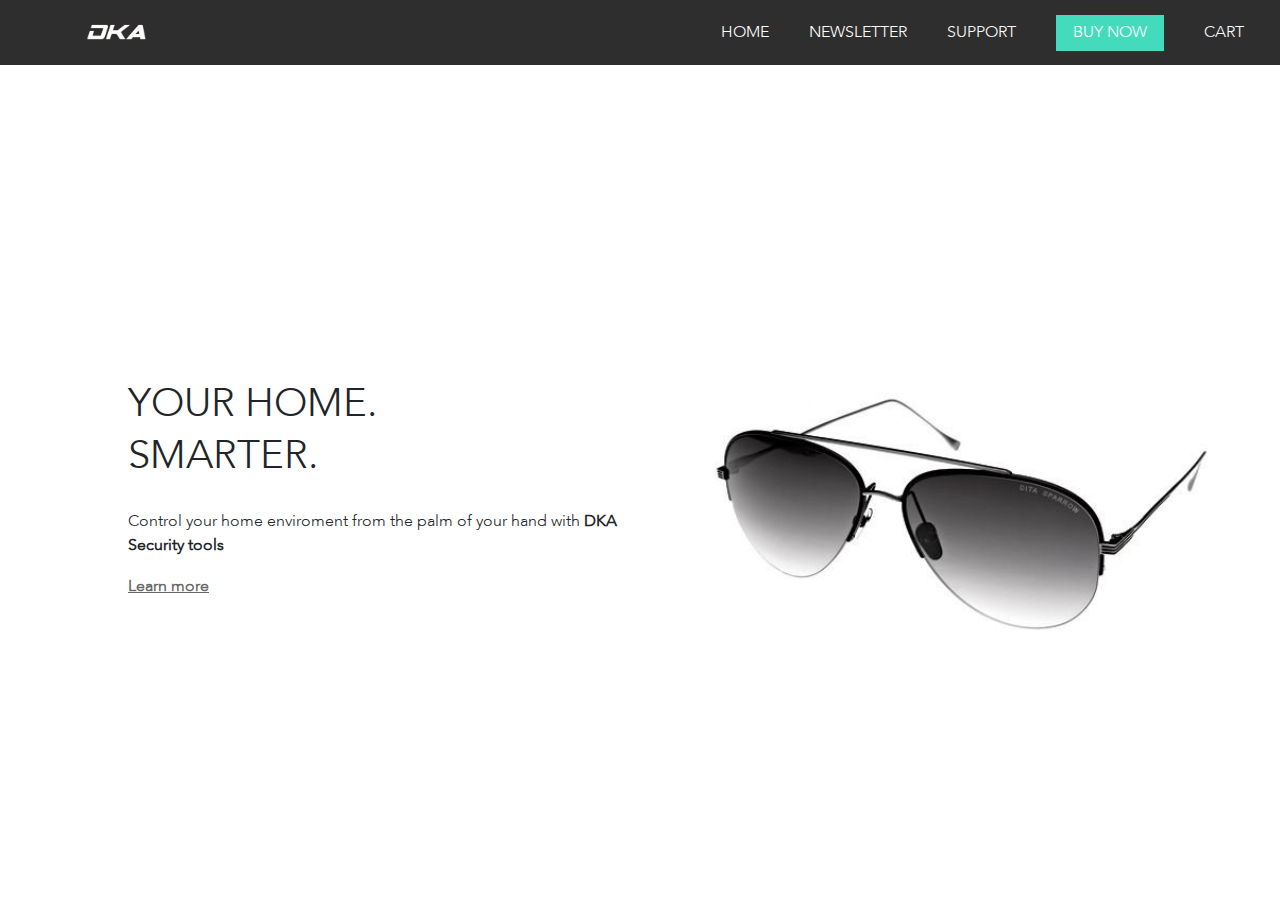
==== index.html @ f10f0e1d "Websites" ====
<!DOCTYPE html>
  <html lang="en">
  
  <head>
	<link href="css/bootstrap/css/bootstrap-grid.min.css" rel="stylesheet">
	<link href="css/bootstrap/css/bootstrap.min.css" rel="stylesheet">
    <link href="css/styles.css" rel="stylesheet">
	<meta name="viewport" content="width=device-width, initial-scale=1, shrink-to-fit=no">
  </head>
  <body>
    <div class="container-fluid">
	  
	  <div class="row">
		
		<div class="col-sm-12 navBar">
		  
		  <div class="logoPlaceholder">
			<img src="images/logo.png">
		  </div>
		  <ul class="navigationItems">

			<li><a>CART</a></li>
			<li><a class="buyNow">BUY NOW</a></li>
			<li><a>SUPPORT</a></li>
			<li><a>NEWSLETTER</a></li>
			<li><a>HOME</a></li>

		  </ul>
		  
		</div>
	  </div>
	  
	  
	  <div class="row">
		
		
		<div class="col-sm-6 productDescription">
		  
		  <h1 class="h1">YOUR HOME.</h1>
		  <h1 class="h1">SMARTER.</h1>
		  <div class="secondDescription">
		  <p>Control your home enviroment from the palm of your hand with<b> DKA Security tools</b></p>
		  <a href="">Learn more</a>
		  </div>
		</div>
		<div class="col-sm-6 productImage">
		  
		  <img src="/images/shades.JPG" class="imageShades">
		  
		  
		</div>
		
	  </div>
	  
	</div>
	
	
	  
	 
  </body>
</html>
---- css/styles.css ----
div.navBar{
  
  position:fixed;
  z-index:1;
  top:0;
  left:0;
  background-color: rgba(47, 46, 46, 1);
  padding:1rem 1rem;
}

body{
  margin:0px;
}

ul.navigationItems li{
    
    color:White;
    list-style: none;
    float: right;
    padding: 0px 20px;
	line-height:2rem;
	
   
}

li a{
    
    text-align: center;
    font-size: 1rem;
    text-decoration: none;
    font-family: Avenir;

}


.buyNow{
    
    background-color: rgba(68, 219, 189, 1);
	padding: 8px 15px;
    text-align: center;
    font-family:Avenir;
    border-style: solid;
    border-width: 2px;
    border-color: rgba(68, 219, 189, 1);
    
}

div.logoPlaceholder{
    
    width:60px;
	margin-left:70px;
	float:left;
	height:auto;
    cursor: pointer;
    background-color: rgba(47, 46, 46, 1);
    border-bottom-style: solid;
    border-bottom-color: rgba(47, 46, 46, 1);
    
   
}

div.logoPlaceholder img{
  
  width:100%;
  height:auto;
}






.productImage{
  
   padding-top:10%;
  padding-bottom:10px;
  
  margin-top:20%;
  
}


div.productDescription{
  
  margin-top:20%;
  padding-top:10%;
  padding-left:10%;
  
  
}


div.productDescription h1,p{
  
  font-family:Avenir;
  
}

div.productDescription p{
  
  font-size:1rem;
}


.imageShades{
  
  width:100%;
  height:auto;
  
  
}

div.productDescription a{
  
  text-decoration:underline;
  font-family:Avenir;
  font-weight:600;
  color:rgba(0,0,0,0.6);
}

div.secondDescription{
  
  margin-top:30px;
  
}

/***********HOVERS************/

.buyNow:hover{
    
    animation-name: buyNowAnimation;
    animation-duration: 0.5s;
	animation-fill-mode:forwards;
    
}

 ul.navigationItems li:hover{
    
    
    color: #cccccc;
    
}

div.logoPlaceholder:hover{
    

    animation-name: logoAnimation;
    animation-duration: 0.3s;
	animation-fill-mode:forwards;
    
   } 
    






/***************MOBILE***************/

@media screen and (max-width :600px){
  
  
  ul li:not(:nth-child(2)){
            
            display: none;
			
        }
 
  ul.navigationItems li{
	 padding:0px 0px;
  }
  
  
  div.logoPlaceholder{
	
	
	margin-left:0px;
	
	
	
  }
  
  div.logoPlaceholder:hover{
	
	animation-name:mobileLogoAnimation;
    animation-duration: 0.3s;
	animation-fill-mode:forwards;
    
  }
  
  div.navBar{
	
	padding:0.8rem 0.8rem;
	
  }
  
  ul.navigationItems {

  }
  
  div.productDescription{
  
  padding-top:10%;
  padding-left:5%;
  
  
}

  div.productImage img{
	
	content: url("/images/shades-mobile.jpg")
  }
  
  
}


 


 
/***********ANIMATIONS*************/
@keyframes buyNowAnimation{
  
  from {
      
	background-color: rgba(68, 219, 189, 1);
	padding: 8px 15px;
    text-align: center;
    font-family:Avenir;
    border-style: solid;
    border-width: 2px;
    border-color: rgba(68, 219, 189, 1);
    
    }
	
    to {
    background-color: rgba(47, 46, 46, 1);
    border-style: solid;
    border-width: 2px;
    border-color: rgba(68, 219, 189, 1);
    text-align: center;
    color:  rgba(68, 219, 189, 1);
	  }
    }
	
	
@keyframes logoAnimation{
    
    from{
        
     width:60px;
	margin-left:70px;
	float:left;
	height:auto;
    cursor: pointer;
    background-color: rgba(47, 46, 46, 1);
    border-bottom-style: solid;
    border-bottom-color: rgba(47, 46, 46, 1);
        
    }
    to{
        
    width:60px;
	margin-left:70px;
	float:left;
	height:auto;
    cursor: pointer;
    background-color: rgba(47, 46, 46, 1);
    border-bottom-style: solid;
    border-bottom-color: White;
    }
    
}


@keyframes mobileLogoAnimation{
    
    from{
        
     width:60px;
	margin-left:0px;
	float:left;
	height:auto;
    cursor: pointer;
    background-color: rgba(47, 46, 46, 1);
    border-bottom-style: solid;
    border-bottom-color: rgba(47, 46, 46, 1);
        
    }
    to{
        
    width:60px;
	margin-left:0px;
	float:left;
	height:auto;
    cursor: pointer;
    background-color: rgba(47, 46, 46, 1);
    border-bottom-style: solid;
    border-bottom-color: White;
    }
    
}



/****************FONTS*****************/

@font-face {
    font-family:avenir;
    src: url(/fonts/avenir.ttf);

}
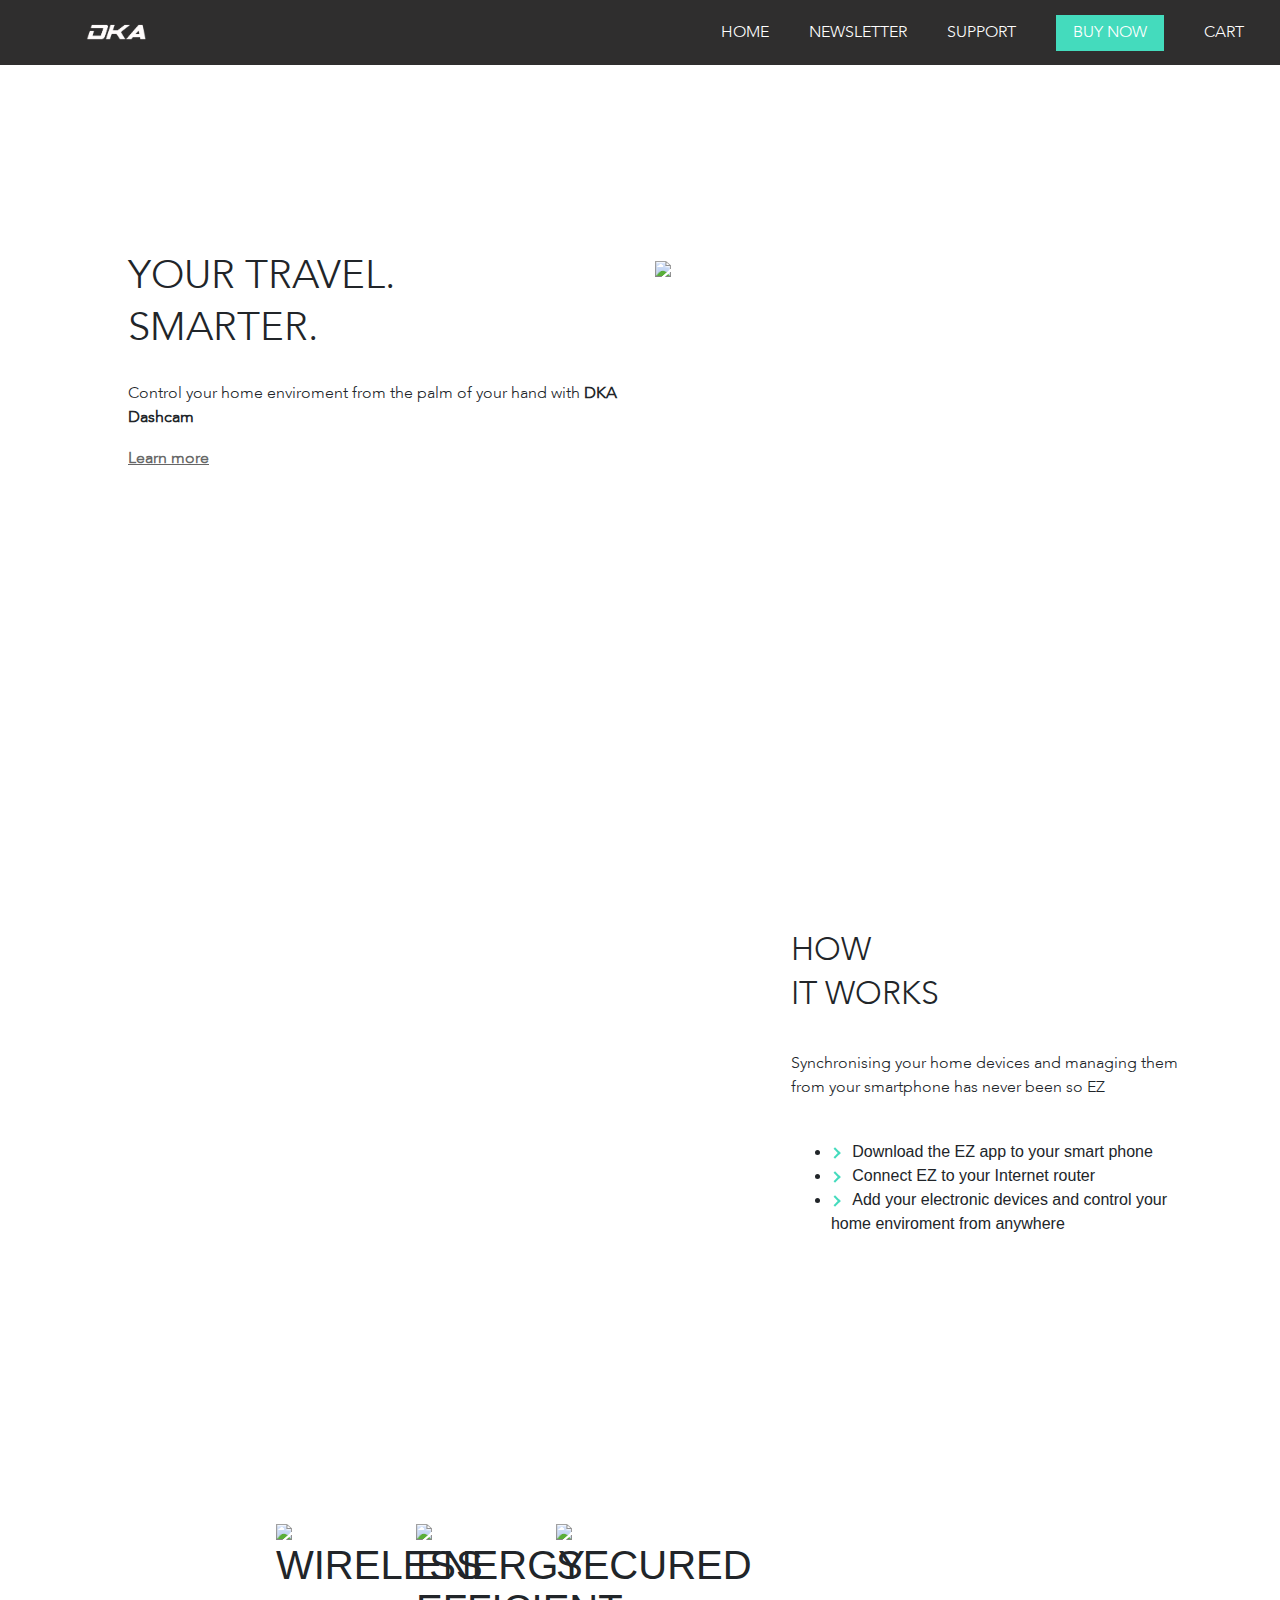
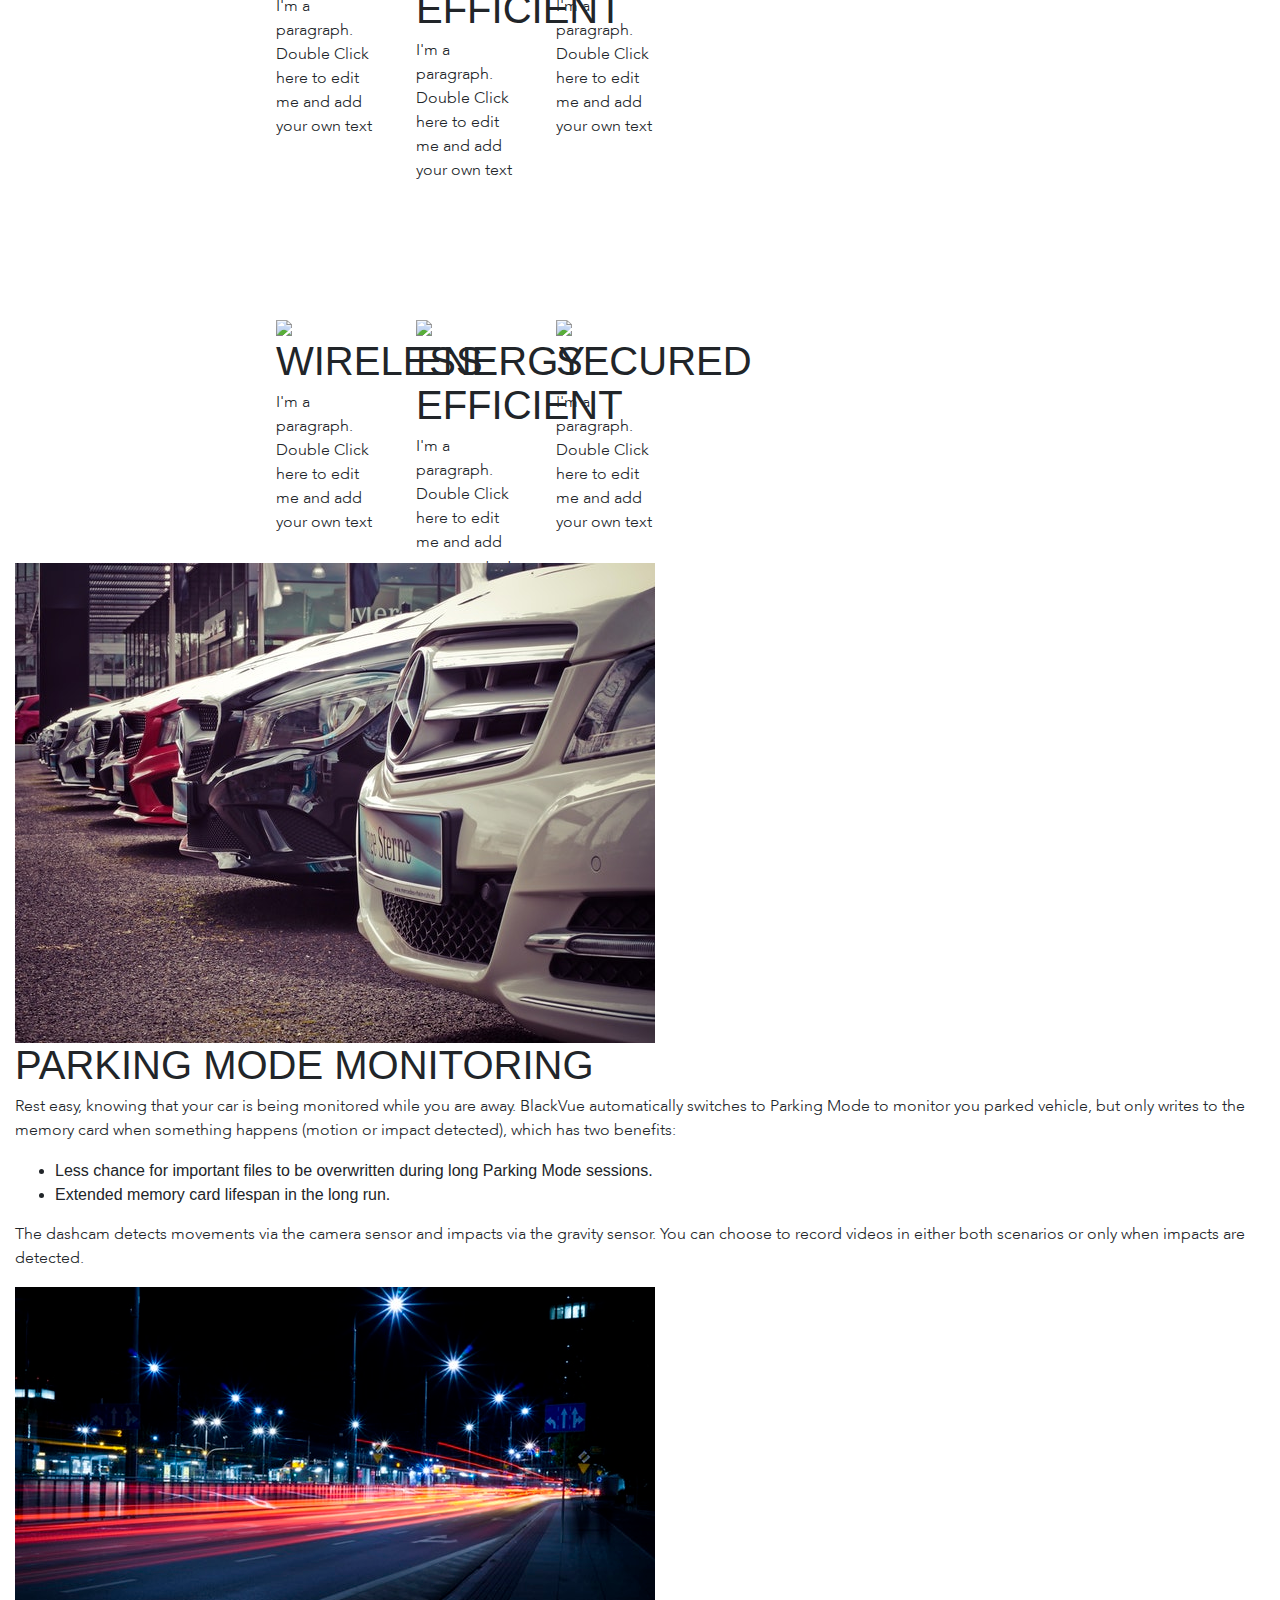
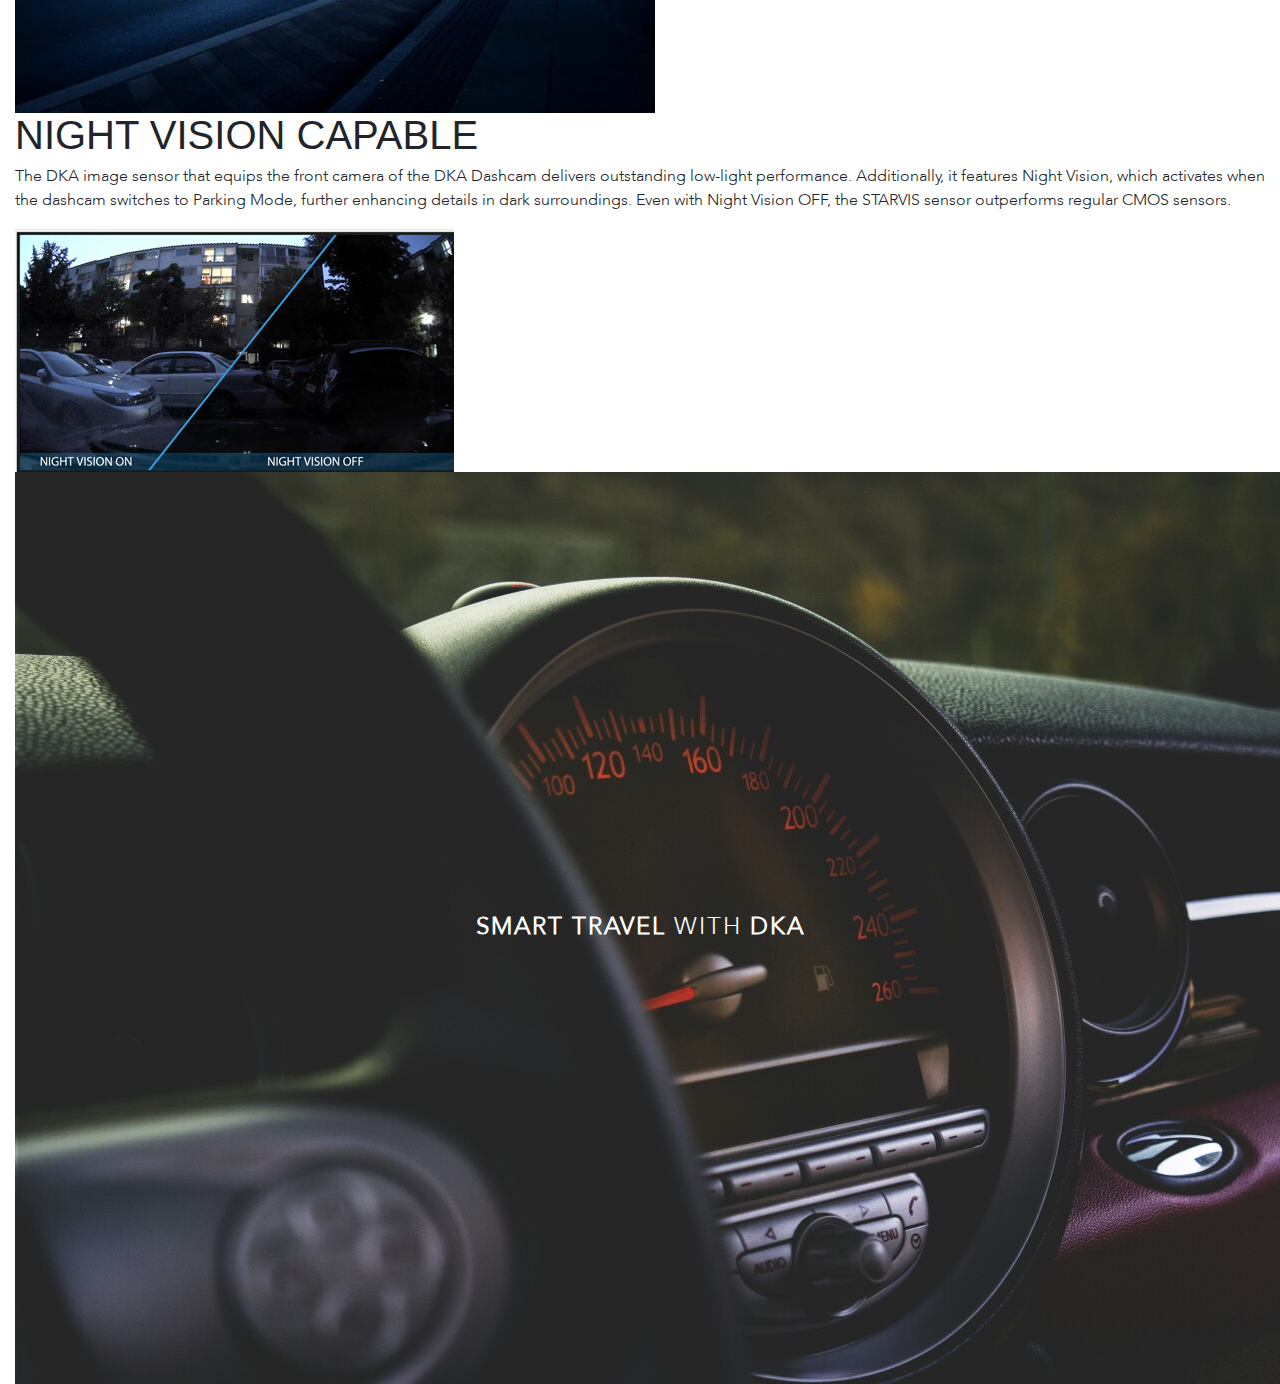
==== commit fdb36c7b: "version 4" ====
--- a/index.html
+++ b/index.html
@@ -5,7 +5,7 @@
 	<link href="css/bootstrap/css/bootstrap-grid.min.css" rel="stylesheet">
 	<link href="css/bootstrap/css/bootstrap.min.css" rel="stylesheet">
     <link href="css/styles.css" rel="stylesheet">
-	<meta name="viewport" content="width=device-width, initial-scale=1, shrink-to-fit=no">
+	<meta name="viewport" content="width=device-width, initial-scale=1, user-scalable=no" />
   </head>
   <body>
     <div class="container-fluid">
@@ -36,21 +36,221 @@
 		
 		<div class="col-sm-6 productDescription">
 		  
-		  <h1 class="h1">YOUR HOME.</h1>
+		  <h1 class="h1">YOUR TRAVEL.</h1>
 		  <h1 class="h1">SMARTER.</h1>
 		  <div class="secondDescription">
-		  <p>Control your home enviroment from the palm of your hand with<b> DKA Security tools</b></p>
+		  <p>Control your home enviroment from the palm of your hand with<b> DKA Dashcam</b></p>
 		  <a href="">Learn more</a>
 		  </div>
 		</div>
 		<div class="col-sm-6 productImage">
 		  
-		  <img src="/images/shades.JPG" class="imageShades">
-		  
-		  
-		</div>
-		
-	  </div>
+		  <img src="/images/dashcam.jpg" class="imageShades">
+		  
+		  
+		</div>
+		
+	  </div>
+	  
+	  
+	  <div class="row">
+		
+		<div class="col-sm-4 howItworks">
+		  
+		  <div class="titleHowItWorks">
+			<h1 class="h1">HOW</h1>
+			<h1 class="h1">IT WORKS</h1>
+			
+		  </div>
+		  
+		  <div class="descriptionHow">
+			
+			<p>Synchronising your home devices and managing them from your smartphone has never been so EZ</p>
+			<br>
+			  
+			  <ul>
+			<li><i class="arrow arrowRight"></i>&nbsp; &nbsp;Download the EZ app to your smart phone</li>
+			<li><i class="arrow arrowRight"></i>&nbsp; &nbsp;Connect EZ to your Internet router </li>
+			<li><i class="arrow arrowRight"></i>&nbsp; &nbsp;Add your electronic devices and control your home enviroment
+			  from anywhere </li>
+			
+			  </ul>
+		  </div>
+		  
+			
+		
+		 
+		  
+		</div>	
+	  </div>
+	  
+	  
+	  <div class="row">
+		
+		<div class="col-md-12 featuresContainer">
+		  
+		  
+		  <div class="featuresBox">
+			
+			<img src="/images/wifi.png">
+			<h1>WIRELESS</h1>
+			<p>I'm a paragraph. Double Click here to edit me and add your own text</p>
+		  </div>
+		  
+		  <div class="featuresBox">
+            
+			
+			<img src="/images/flash.png">
+			<h1>ENERGY EFFICIENT</h1>
+			<p>I'm a paragraph. Double Click here to edit me and add your own text</p>
+
+			
+		  </div>
+
+		  <div class="featuresBox">
+            
+			
+			<img src="/images/security.png">
+			<h1>SECURED</h1>
+			 <p>I'm a paragraph. Double Click here to edit me and add your own text</p>
+
+		  </div>
+		  
+		  
+		</div>
+	  </div>
+	  
+	  
+
+	  <div class="row">
+
+		<div class="col-md-12 featuresContainertwo">
+
+
+		  <div class="featuresBox fB1">
+
+			<img src="/images/wifi.png">
+			<h1>WIRELESS</h1>
+			<p>I'm a paragraph. Double Click here to edit me and add your own text</p>
+		  </div>
+
+		  <div class="featuresBox">
+
+
+			<img src="/images/flash.png">
+			<h1>ENERGY EFFICIENT</h1>
+			<p>I'm a paragraph. Double Click here to edit me and add your own text</p>
+
+
+		  </div>
+
+		  <div class="featuresBox">
+
+
+			<img src="/images/security.png">
+			<h1>SECURED</h1>
+			<p>I'm a paragraph. Double Click here to edit me and add your own text</p>
+
+		  </div>
+
+
+		</div>
+	  </div>
+	  
+	  <div class="row">
+		
+		<div class="col-sm-12 parkingPicContainer">
+		  
+		  <div class="parkingPicture">
+			<img src="/images/parking-mobile.jpeg">
+		  </div>
+		  
+		  
+		</div>
+		
+	  </div>
+	  
+	  
+	  <div class="row">
+		<div class="col-sm-12 parkingContainer">
+		  
+		  <div class="parkingDescription">
+		  <h1>PARKING MODE MONITORING</h1>
+			<p>
+			  Rest easy, knowing that your car is being monitored while you are away.
+			  BlackVue automatically switches to Parking Mode to monitor you parked vehicle, but only writes to the memory card when something happens (motion or impact detected), which has two benefits:
+			  
+			</p>
+			
+			<ul>
+			  <li>Less chance for important files to be overwritten during long Parking Mode sessions.</li>
+			  <li>Extended memory card lifespan in the long run.</li>
+			</ul>
+			<p>The dashcam detects movements via the camera sensor and impacts via the gravity sensor. You can choose to record videos in either both scenarios or only when impacts are detected.</p>
+			
+		  </div>
+		</div>
+		
+		
+		
+	  </div>
+	  
+	  
+	  <div class="row">
+
+		<div class="col-sm-12 parkingPicContainer">
+
+		  <div class="parkingPicture">
+			<img src="/images/nightvision-mobile.jpeg">
+			<div class="parkingDescription"></div>
+
+		  </div>
+
+
+		</div>
+
+	  </div>
+
+
+	  <div class="row">
+		<div class="col-sm-12 parkingContainer">
+
+		  <div class="parkingDescription">
+			<h1>NIGHT VISION CAPABLE</h1>
+			<p>
+			  The DKA image sensor that equips the front camera of the DKA Dashcam delivers outstanding low-light performance.
+			  Additionally, it features Night Vision, which activates when the dashcam switches to Parking Mode, further enhancing details in dark surroundings.
+			  Even with Night Vision OFF, the STARVIS sensor outperforms regular CMOS sensors.
+			</p>
+
+		  </div>
+		</div>
+
+	  </div>
+		<div class="row">
+
+		  <div class="col-md-12 comparisonPicContainer">
+
+        <img src="/images/comparison.jpg">
+			  	 
+
+		  </div>
+
+		</div>
+	
+		
+	  
+	  <div class="row">
+
+		<div class="col-sm-12 refinedContainer">
+
+		  <img src="/images/refined-mobile.jpeg">
+		  <p><b>SMART TRAVEL</b> WITH <b>DKA</b></p>
+
+		</div>
+
+	  </div>
+	  
 	  
 	</div>
 	
--- a/css/styles.css
+++ b/css/styles.css
@@ -1,4 +1,3 @@
-
 
 
 div.navBar{
@@ -22,6 +21,8 @@
     float: right;
     padding: 0px 20px;
 	line-height:2rem;
+	
+	cursor:pointer;
 	
    
 }
@@ -73,19 +74,19 @@
 
 
 
-.productImage{
+div.productImage{
   
    padding-top:10%;
   padding-bottom:10px;
   
-  margin-top:20%;
+  margin-top:10%;
   
 }
 
 
 div.productDescription{
   
-  margin-top:20%;
+  margin-top:10%;
   padding-top:10%;
   padding-left:10%;
   
@@ -126,6 +127,78 @@
   margin-top:30px;
   
 }
+
+div.howItworks{
+  margin-top:30%;
+  margin-left:60%;
+}
+div.titleHowItWorks{
+  
+  margin-top:20%;
+  padding-left:2%;
+  
+}
+
+div.descriptionHow{
+  margin-top:10%;
+  margin-bottom:10%;
+  padding-left:2%;
+  padding-bottom:20%;
+}
+
+
+div.descriptionHow p{
+  
+  font-family:Avenir;
+  font-size:1rem;
+  
+}
+
+
+div.titleHowItWorks h1{
+  
+  font-size:2rem;
+  font-family:Avenir;
+   
+ }
+
+div.featuresContainer{
+  
+  display:flex;
+  padding:10% 20%;
+  
+}
+
+div.featuresContainertwo{
+  
+  display:flex;
+  padding:10% 20%;
+  
+}
+
+div.featuresBox{
+  
+  margin:20px 20px;
+  height:100px;
+  width:100px;
+  
+}
+
+div.refinedContainer p{
+    
+    color:White;
+    font-family:Avenir;
+	font-size:1.5rem;
+	letter-spacing:2px;
+	font-weight:500;
+    position: absolute;
+    top: 50%;
+    left: 50%;
+    transform: translate(-50%,-50%);
+
+
+}
+
 
 /***********HOVERS************/
 
@@ -153,7 +226,18 @@
     
    } 
     
-
+i {
+
+    border: solid rgba(68, 219, 189, 1);;
+    border-width: 0 2px 2px 0;
+    display: inline-block;
+    padding: 3px;
+}
+
+.arrowRight {
+    transform: rotate(-45deg);
+    -webkit-transform: rotate(-45deg);
+}
 
 
 
@@ -161,10 +245,10 @@
 
 /***************MOBILE***************/
 
-@media screen and (max-width :600px){
-  
-  
-  ul li:not(:nth-child(2)){
+@media screen and (max-width :750px){
+  
+  
+  div.navBar ul li:not(:nth-child(2)){
             
             display: none;
 			
@@ -198,28 +282,214 @@
 	
   }
   
-  ul.navigationItems {
-
+  div.productImage {
+      
+	margin-top:20%;
   }
   
   div.productDescription{
   
   padding-top:10%;
   padding-left:5%;
+  margin-top:20%;
   
   
 }
 
   div.productImage img{
 	
-	content: url("/images/shades-mobile.jpg")
-  }
-  
-  
-}
-
-
+	content: url("/images/Dashcam.jpg")
+  }
+  
+  div.productDescription h1{
+	
+	font-size:2rem;
+  }
+
+
+div.titleHowItWorks{
+  
+  margin-top:20%;
+  padding-left:2%;
+  
+}
+
+div.descriptionHow{
+  margin-top:10%;
+  margin-bottom:10%;
+  padding-left:2%;
+  padding-bottom:20%;
  
+  border-bottom-style:solid;
+  border-bottom-width:1px;
+  border-bottom-color:#cccccc;
+}
+
+div.descriptionHow ul{
+  
+  list-style:none;
+  padding-left:0px;
+}
+
+div.descriptionHow li{
+  
+  font-family:Avenir;
+  margin-top:5%;
+  margin-left:0px;
+  font-size:1rem;
+  
+}
+
+
+div.titleHowItWorks h1{
+  
+  font-size:2rem;
+  font-family:Avenir;
+   
+ }
+ 
+ div.howItworks{
+  margin-top:0;
+  margin-left:0;
+}
+
+
+div.featuresContainer{
+  
+  display:block;
+  padding:10% 15% 0% 15%;
+
+}
+
+div.featuresContainertwo{
+  
+  display:block;
+  padding:0% 15%;
+  
+}
+
+div.featuresBox{
+  
+  text-align:center;
+  width:100%;
+  height:200px;
+  margin:10% 0% 0% 0%;
+}
+
+div.featuresBox img{
+  
+  width:50px;
+  height:auto;
+}
+
+
+div.featuresBox h1{
+  
+  color:Black;
+  font-family:Avenir;
+  font-size:1rem;
+  font-weight:500;
+  letter-spacing:3px;
+  margin-top:10%;
+  
+}
+
+div.featuresBox p{
+  
+  font-family:Avenir;
+  font-size:0.9rem;
+  font-weight:400;
+  margin-top:10%;
+  
+}
+
+
+div.refinedContainer{
+  margin-top:20%;
+  padding:0px 0px;
+}
+
+div.refinedContainer img{
+ 
+  width:100%;
+  height:auto;
+}
+
+div.refinedContainer p{
+    
+    color:White;
+    font-family:Avenir;
+	font-size:0.7rem;
+	letter-spacing:2px;
+	font-weight:500;
+    position: absolute;
+    top: 50%;
+    left: 15%;
+    transform: translate(-15%, -50%);
+
+
+}
+
+div.refinedContainer b{
+  
+  font-size:1.2rem
+}
+
+
+div.parkingContainer{
+  
+  margin-top:10%;
+  
+}
+
+
+div.parkingDescription h1{
+  
+  font-family:Avenir;
+  font-size:2rem;
+  margin-top:10%;
+  
+}
+
+div.parkingDescription ul{
+  
+  margin-top:10%;
+}
+div.parkingDescription li{
+  
+  font-family:Avenir;
+  font-size:1rem;
+  
+  
+}
+
+
+div.parkingPicContainer{
+  
+  margin-top:10%;
+  padding:0px 0px;,
+}
+
+div.parkingPicture img{
+  
+  width:100%;
+  height:auto;
+}
+
+div.comparisonPicContainer img{
+  
+  width:100%;
+  height:auto;
+  
+}
+
+div.comparisonPicContainer{
+  
+  margin-top:20%;
+
+}
+
+ }
 
 
  
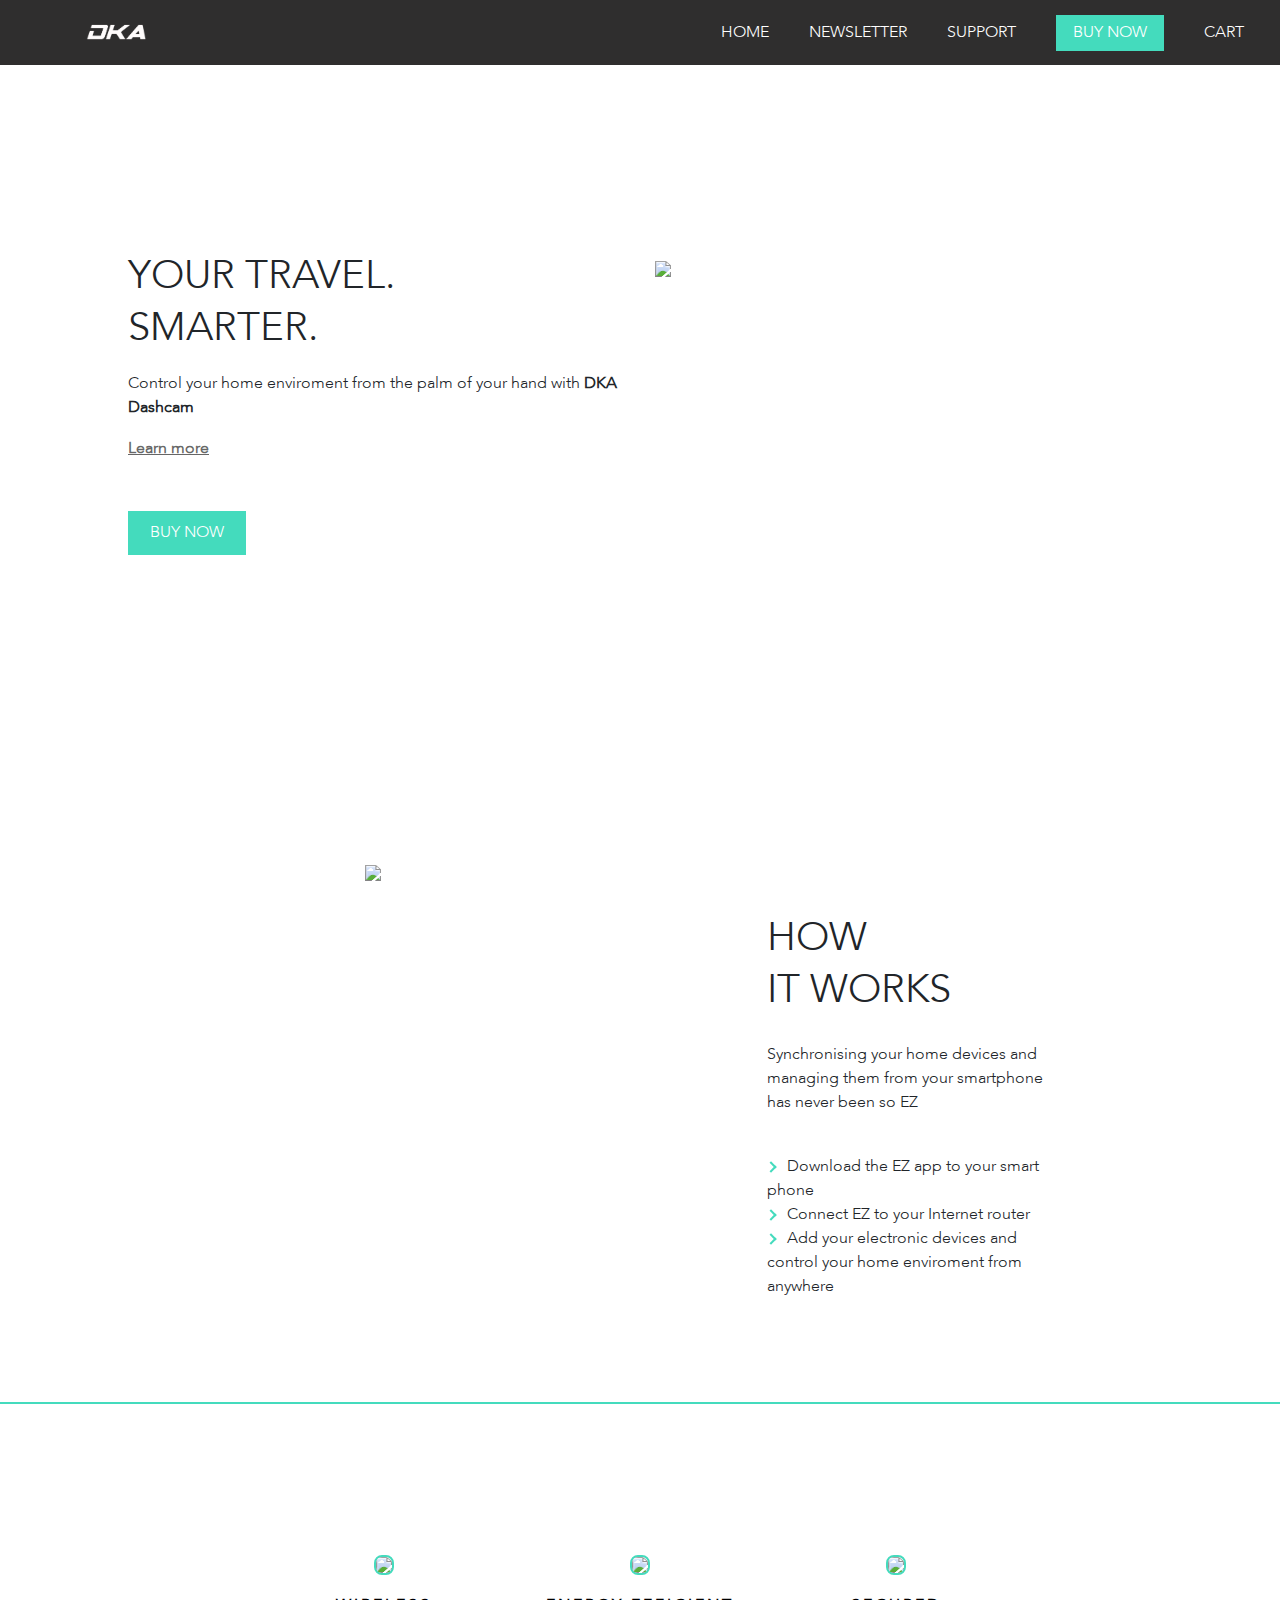
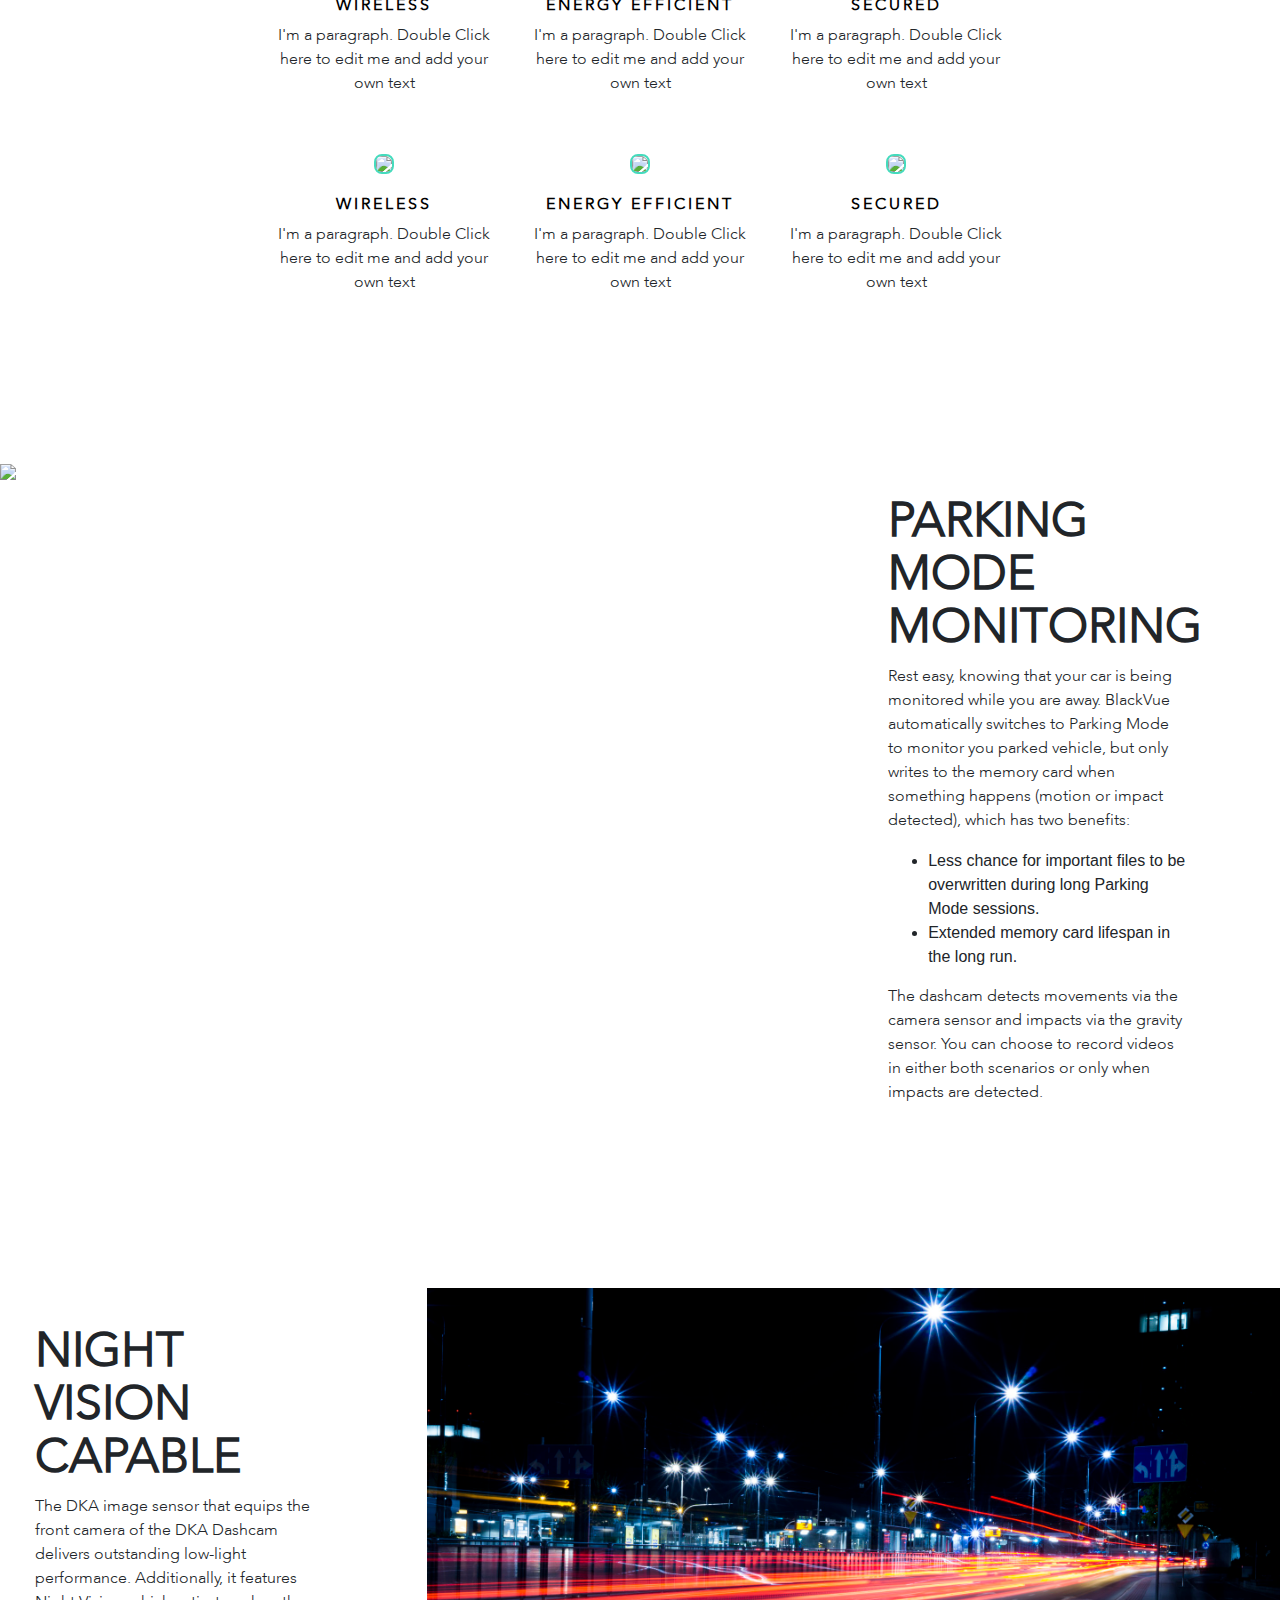
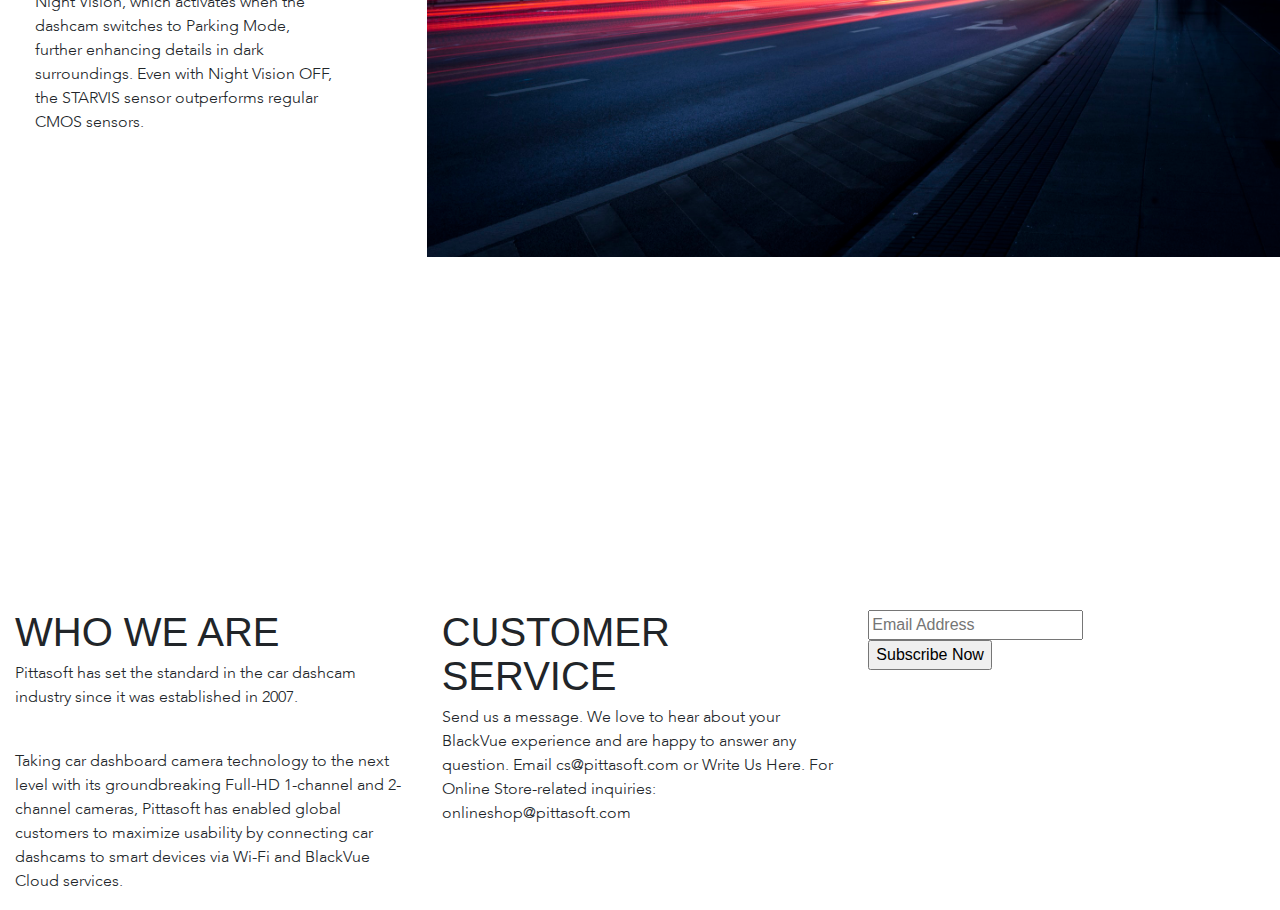
==== commit 11ecd744: "version 7" ====
--- a/index.html
+++ b/index.html
@@ -2,260 +2,270 @@
   <html lang="en">
   
   <head>
-	<link href="css/bootstrap/css/bootstrap-grid.min.css" rel="stylesheet">
-	<link href="css/bootstrap/css/bootstrap.min.css" rel="stylesheet">
+    <link href="css/bootstrap/css/bootstrap-grid.min.css" rel="stylesheet">
+    <link href="css/bootstrap/css/bootstrap.min.css" rel="stylesheet">
     <link href="css/styles.css" rel="stylesheet">
-	<meta name="viewport" content="width=device-width, initial-scale=1, user-scalable=no" />
-  </head>
-  <body>
+    <meta name="viewport" content="width=device-width, initial-scale=1, user-scalable=no" />
+</head>
+
+<body>
     <div class="container-fluid">
-	  
-	  <div class="row">
-		
-		<div class="col-sm-12 navBar">
-		  
-		  <div class="logoPlaceholder">
-			<img src="images/logo.png">
+
+        <div class="row">
+
+            <div class="col-sm-12 navBar">
+
+                <div class="logoPlaceholder">
+                    <img src="images/logo.png">
+                </div>
+                <ul class="navigationItems">
+
+                    <li><a>CART</a></li>
+                    <li><a class="buyNow">BUY NOW</a></li>
+                    <li><a>SUPPORT</a></li>
+                    <li><a>NEWSLETTER</a></li>
+                    <li><a>HOME</a></li>
+
+                </ul>
+
+            </div>
+        </div>
+
+
+        <div class="row">
+
+
+            <div class="col-sm-6 productDescription">
+
+                <h1 class="h1">YOUR TRAVEL.</h1>
+                <h1 class="h1">SMARTER.</h1>
+
+                <p>Control your home enviroment from the palm of your hand with<b> DKA Dashcam</b></p>
+                <a href="">Learn more</a>
+                <div>
+                    <button type="button" class="buyNow2">BUY NOW</button>
+                </div>
+
+            </div>
+
+
+            <div class="col-sm-6 productImage">
+
+                <img src="/images/dashcam.jpg" class="imageShades">
+
+
+            </div>
+
+        </div>
+
+
+        <div class="row">
+            <div class="col-sm-7 howItWorksCOntainer">
+                <img src="images/how-it-works.jpg">
+            
+            </div>
+            <div class="col-sm-3 howItworks">
+
+                <div class="titleHowItWorks">
+                    <h1 class="h1">HOW</h1>
+                    <h1 class="h1">IT WORKS</h1>
+
+                </div>
+
+                <div class="descriptionHow">
+
+                    <p>Synchronising your home devices and managing them from your smartphone has never been so EZ</p>
+                    <br>
+
+                    <ul>
+                        <li><i class="arrow arrowRight"></i>&nbsp; &nbsp;Download the EZ app to your smart phone</li>
+                        <li><i class="arrow arrowRight"></i>&nbsp; &nbsp;Connect EZ to your Internet router </li>
+                        <li><i class="arrow arrowRight"></i>&nbsp; &nbsp;Add your electronic devices and control your home enviroment from anywhere </li>
+
+                    </ul>
+                </div>
+            </div>
+        </div>
+
+
+        <div class="row">
+          
+            <div class="col-md-12 featuresContainer">
+
+
+                <div class="featuresBox">
+
+                    <img src="/images/wifi.png">
+                    <h1>WIRELESS</h1>
+                    <p>I'm a paragraph. Double Click here to edit me and add your own text</p>
+                </div>
+
+                <div class="featuresBox">
+
+
+                    <img src="/images/flash.png">
+                    <h1>ENERGY EFFICIENT</h1>
+                    <p>I'm a paragraph. Double Click here to edit me and add your own text</p>
+
+
+                </div>
+
+                <div class="featuresBox">
+
+
+                    <img src="/images/security.png">
+                    <h1>SECURED</h1>
+                    <p>I'm a paragraph. Double Click here to edit me and add your own text</p>
+
+                </div>
+
+
+            </div>
+            
+        </div>
+
+
+
+        <div class="row">
+
+            <div class="col-md-12 featuresContainertwo">
+
+
+                <div class="featuresBox fB1">
+
+                    <img src="/images/wifi.png">
+                    <h1>WIRELESS</h1>
+                    <p>I'm a paragraph. Double Click here to edit me and add your own text</p>
+                </div>
+
+                <div class="featuresBox">
+
+
+                    <img src="/images/flash.png">
+                    <h1>ENERGY EFFICIENT</h1>
+                    <p>I'm a paragraph. Double Click here to edit me and add your own text</p>
+
+
+                </div>
+
+                <div class="featuresBox">
+
+
+                    <img src="/images/security.png">
+                    <h1>SECURED</h1>
+                    <p>I'm a paragraph. Double Click here to edit me and add your own text</p>
+
+                </div>
+
+
+            </div>
+        </div>
+
+
+        <div class="row">
+
+            <div class="col-sm-8 parkingPicContainer">
+
+                <div class="parkingPicture">
+                    <img src="/images/parking.jpeg">
+                </div>
+
+
+            </div>
+
+            <div class="col-sm-4 parkingContainer">
+
+
+                <div class="parkingDescription">
+                    <h1>PARKING MODE MONITORING</h1>
+                    <p>
+                        Rest easy, knowing that your car is being monitored while you are away. BlackVue automatically switches to Parking Mode to monitor you parked vehicle, but only writes to the memory card when something happens (motion or impact detected), which has two benefits:
+
+                    </p>
+
+                    <ul>
+                        <li>Less chance for important files to be overwritten during long Parking Mode sessions.</li>
+                        <li>Extended memory card lifespan in the long run.</li>
+                    </ul>
+                    <p>The dashcam detects movements via the camera sensor and impacts via the gravity sensor. You can choose to record videos in either both scenarios or only when impacts are detected.</p>
+
+                </div>
+            </div>
+        </div>
+
+
+
+
+
+        <div class="row">
+            <div class="col-sm-4 nightContainer">
+
+                <div class="nightDescription">
+                    <h1>NIGHT VISION CAPABLE</h1>
+                    <p>
+                        The DKA image sensor that equips the front camera of the DKA Dashcam delivers outstanding low-light performance. Additionally, it features Night Vision, which activates when the dashcam switches to Parking Mode, further enhancing details in dark surroundings. Even with Night Vision OFF, the STARVIS sensor outperforms regular CMOS sensors.
+                    </p>
+                </div>
+            </div>
+            <div class="col-sm-8 nightPicContainer">
+
+                <div class="nightPicture">
+                    <img src="/images/nightvision.jpeg">
+                </div>
+            </div>
+        </div>
+
+
+        <div class="row">
+
+            <div class="col-sm-12 mainrefinedContainer">
+
+              <div class="refinedContainer">
+			  <p><b>SMART</b></p> 
+			  <p><b>TRAVEL</b> with</p>
+			  <p><b>DKA</b></p>
+			  </div>
+            </div>
+
+        </div>
+
+
+		
+	  <div class="row DKAfooter">
+
+		<div class="col-sm-4 aboutUs">
+		  <div class="aboutUsContainer">
+			
+			<h1>WHO WE ARE</h1>
+			<p>Pittasoft has set the standard in the car dashcam industry since it was established in 2007.</p>
+            <br>
+			<p>Taking car dashboard camera technology to the next level with its groundbreaking Full-HD 1-channel and 2-channel cameras, Pittasoft has enabled global customers to maximize usability by connecting car dashcams to smart devices via Wi-Fi and BlackVue Cloud services.</p>
 		  </div>
-		  <ul class="navigationItems">
-
-			<li><a>CART</a></li>
-			<li><a class="buyNow">BUY NOW</a></li>
-			<li><a>SUPPORT</a></li>
-			<li><a>NEWSLETTER</a></li>
-			<li><a>HOME</a></li>
-
-		  </ul>
 		  
 		</div>
-	  </div>
-	  
-	  
-	  <div class="row">
-		
-		
-		<div class="col-sm-6 productDescription">
+
+		<div class="col-sm-4 newReleases">
 		  
-		  <h1 class="h1">YOUR TRAVEL.</h1>
-		  <h1 class="h1">SMARTER.</h1>
-		  <div class="secondDescription">
-		  <p>Control your home enviroment from the palm of your hand with<b> DKA Dashcam</b></p>
-		  <a href="">Learn more</a>
+		  <h1>CUSTOMER SERVICE</h1>
+
+			<p>Send us a message. We love to hear about your BlackVue experience and are happy to answer any question. 
+			Email cs@pittasoft.com or Write Us Here. 
+			For Online Store-related inquiries: onlineshop@pittasoft.com</p>
+		</div>
+		
+		<div class="col-sm-4 subscribe">
+		  <input type="text" class="subInput" placeholder="Email Address">
+		  <div class="subButtonContainer">
+			<button type="button" class="subButton">Subscribe Now</button>
 		  </div>
 		</div>
-		<div class="col-sm-6 productImage">
-		  
-		  <img src="/images/dashcam.jpg" class="imageShades">
-		  
-		  
-		</div>
 		
 	  </div>
-	  
-	  
-	  <div class="row">
-		
-		<div class="col-sm-4 howItworks">
-		  
-		  <div class="titleHowItWorks">
-			<h1 class="h1">HOW</h1>
-			<h1 class="h1">IT WORKS</h1>
-			
-		  </div>
-		  
-		  <div class="descriptionHow">
-			
-			<p>Synchronising your home devices and managing them from your smartphone has never been so EZ</p>
-			<br>
-			  
-			  <ul>
-			<li><i class="arrow arrowRight"></i>&nbsp; &nbsp;Download the EZ app to your smart phone</li>
-			<li><i class="arrow arrowRight"></i>&nbsp; &nbsp;Connect EZ to your Internet router </li>
-			<li><i class="arrow arrowRight"></i>&nbsp; &nbsp;Add your electronic devices and control your home enviroment
-			  from anywhere </li>
-			
-			  </ul>
-		  </div>
-		  
-			
-		
-		 
-		  
-		</div>	
-	  </div>
-	  
-	  
-	  <div class="row">
-		
-		<div class="col-md-12 featuresContainer">
-		  
-		  
-		  <div class="featuresBox">
-			
-			<img src="/images/wifi.png">
-			<h1>WIRELESS</h1>
-			<p>I'm a paragraph. Double Click here to edit me and add your own text</p>
-		  </div>
-		  
-		  <div class="featuresBox">
-            
-			
-			<img src="/images/flash.png">
-			<h1>ENERGY EFFICIENT</h1>
-			<p>I'm a paragraph. Double Click here to edit me and add your own text</p>
-
-			
-		  </div>
-
-		  <div class="featuresBox">
-            
-			
-			<img src="/images/security.png">
-			<h1>SECURED</h1>
-			 <p>I'm a paragraph. Double Click here to edit me and add your own text</p>
-
-		  </div>
-		  
-		  
-		</div>
-	  </div>
-	  
-	  
-
-	  <div class="row">
-
-		<div class="col-md-12 featuresContainertwo">
-
-
-		  <div class="featuresBox fB1">
-
-			<img src="/images/wifi.png">
-			<h1>WIRELESS</h1>
-			<p>I'm a paragraph. Double Click here to edit me and add your own text</p>
-		  </div>
-
-		  <div class="featuresBox">
-
-
-			<img src="/images/flash.png">
-			<h1>ENERGY EFFICIENT</h1>
-			<p>I'm a paragraph. Double Click here to edit me and add your own text</p>
-
-
-		  </div>
-
-		  <div class="featuresBox">
-
-
-			<img src="/images/security.png">
-			<h1>SECURED</h1>
-			<p>I'm a paragraph. Double Click here to edit me and add your own text</p>
-
-		  </div>
-
-
-		</div>
-	  </div>
-	  
-	  <div class="row">
-		
-		<div class="col-sm-12 parkingPicContainer">
-		  
-		  <div class="parkingPicture">
-			<img src="/images/parking-mobile.jpeg">
-		  </div>
-		  
-		  
-		</div>
-		
-	  </div>
-	  
-	  
-	  <div class="row">
-		<div class="col-sm-12 parkingContainer">
-		  
-		  <div class="parkingDescription">
-		  <h1>PARKING MODE MONITORING</h1>
-			<p>
-			  Rest easy, knowing that your car is being monitored while you are away.
-			  BlackVue automatically switches to Parking Mode to monitor you parked vehicle, but only writes to the memory card when something happens (motion or impact detected), which has two benefits:
-			  
-			</p>
-			
-			<ul>
-			  <li>Less chance for important files to be overwritten during long Parking Mode sessions.</li>
-			  <li>Extended memory card lifespan in the long run.</li>
-			</ul>
-			<p>The dashcam detects movements via the camera sensor and impacts via the gravity sensor. You can choose to record videos in either both scenarios or only when impacts are detected.</p>
-			
-		  </div>
-		</div>
-		
-		
-		
-	  </div>
-	  
-	  
-	  <div class="row">
-
-		<div class="col-sm-12 parkingPicContainer">
-
-		  <div class="parkingPicture">
-			<img src="/images/nightvision-mobile.jpeg">
-			<div class="parkingDescription"></div>
-
-		  </div>
-
-
-		</div>
-
-	  </div>
-
-
-	  <div class="row">
-		<div class="col-sm-12 parkingContainer">
-
-		  <div class="parkingDescription">
-			<h1>NIGHT VISION CAPABLE</h1>
-			<p>
-			  The DKA image sensor that equips the front camera of the DKA Dashcam delivers outstanding low-light performance.
-			  Additionally, it features Night Vision, which activates when the dashcam switches to Parking Mode, further enhancing details in dark surroundings.
-			  Even with Night Vision OFF, the STARVIS sensor outperforms regular CMOS sensors.
-			</p>
-
-		  </div>
-		</div>
-
-	  </div>
-		<div class="row">
-
-		  <div class="col-md-12 comparisonPicContainer">
-
-        <img src="/images/comparison.jpg">
-			  	 
-
-		  </div>
-
-		</div>
-	
-		
-	  
-	  <div class="row">
-
-		<div class="col-sm-12 refinedContainer">
-
-		  <img src="/images/refined-mobile.jpeg">
-		  <p><b>SMART TRAVEL</b> WITH <b>DKA</b></p>
-
-		</div>
-
-	  </div>
-	  
-	  
-	</div>
-	
-	
-	  
-	 
-  </body>
+		
+		
+		
+		
+		
+    </div>
+</body>
 </html>		
--- a/css/styles.css
+++ b/css/styles.css
@@ -1,5 +1,3 @@
-
-
 div.navBar{
   
   position:fixed;
@@ -70,10 +68,6 @@
 }
 
 
-
-
-
-
 div.productImage{
   
    padding-top:10%;
@@ -89,7 +83,7 @@
   margin-top:10%;
   padding-top:10%;
   padding-left:10%;
-  
+  display: block;
   
 }
 
@@ -103,8 +97,23 @@
 div.productDescription p{
   
   font-size:1rem;
-}
-
+    margin-top: 20px;
+}
+
+button.buyNow2{
+    
+    margin: 10% 0%;
+    color: white;
+    background-color: rgba(68, 219, 189, 1);;
+	padding: 8px 20px;
+    text-align: center;
+    font-family:Avenir;
+    border-style: solid;
+    border-width: 2px;
+    border-color: rgba(68, 219, 189, 1);
+    cursor: pointer;
+    
+}
 
 .imageShades{
   
@@ -122,15 +131,23 @@
   color:rgba(0,0,0,0.6);
 }
 
-div.secondDescription{
-  
-  margin-top:30px;
-  
-}
-
+
+div.howItWorksCOntainer{
+    
+    text-align: center;
+    padding: 0px;
+    margin-top:20%;
+}
+
+div.howItWorksCOntainer img{
+    
+    width: 60%;
+
+    height: auto;
+    
+}
 div.howItworks{
-  margin-top:30%;
-  margin-left:60%;
+     margin-top:20%;
 }
 div.titleHowItWorks{
   
@@ -138,63 +155,151 @@
   padding-left:2%;
   
 }
-
 div.descriptionHow{
   margin-top:10%;
   margin-bottom:10%;
   padding-left:2%;
   padding-bottom:20%;
 }
-
-
-div.descriptionHow p{
+div.descriptionHow ul{
+  
+  list-style: none;
+  padding-left: 0px;
+  
+}
+div.descriptionHow li{
   
   font-family:Avenir;
   font-size:1rem;
   
 }
-
-
 div.titleHowItWorks h1{
   
-  font-size:2rem;
+  font-size:2.5rem;
   font-family:Avenir;
    
- }
-
+ }  
 div.featuresContainer{
   
   display:flex;
-  padding:10% 20%;
-  
-}
-
+  padding:10% 20% 0% 20%;
+ border-top: 2px solid rgba(68, 219, 189, 1);
+  
+}
 div.featuresContainertwo{
   
   display:flex;
-  padding:10% 20%;
-  
-}
-
+  padding:0% 20%;
+  
+}
 div.featuresBox{
   
   margin:20px 20px;
-  height:100px;
-  width:100px;
-  
+  height:auto;
+  width:40%;
+    
+text-align: center; 
+}
+div.featuresBox img{
+    
+    width: 70px;
+    height: auto;
+    
+    border: 2px solid rgba(68, 219, 189, 1);
+    border-radius: 8px;
+    
+    
+}
+div.featuresBox h1{
+  
+  color:Black;
+  font-family:Avenir;
+  font-size:1rem;
+  font-weight:600;
+  letter-spacing:3px;
+  margin-top:10%;
+  
+}
+
+
+div.parkingPicture img{
+    
+    
+    width: 100%;
+    height: auto;
+}
+div.parkingPicContainer{
+    
+    
+    padding: 0px;
+ 
+}
+div.parkingPicContainer,div.parkingContainer{
+    
+    
+    margin-top: 10%
+ 
+}
+div.parkingDescription h1{
+    
+    font-family: Avenir;
+    font-size: 3rem;
+    font-weight: 600;
+}
+div.parkingDescription{
+    
+    padding: 10% 20% 10% 5%;
+}
+
+
+
+
+div.nightPicture img{
+    
+    
+    width: 100%;
+    height: auto;
+}
+div.nightPicContainer{
+    
+    
+    padding: 0px;
+ 
+}
+div.nightPicContainer,div.nightContainer{
+    margin-top: 10%;
+}
+div.nightDescription h1{
+    
+    font-family: Avenir;
+    font-size: 3rem;
+    font-weight: 600;
+}
+div.nightDescription{
+    
+    padding: 10% 20% 10% 5%;
+}
+
+
+div.refinedContainer{
+    margin-top: 10%;
+    padding: 0px;
+}
+
+div.refinedContainer img{
+    
+   width: 100%;
+   height: auto;
+ 
 }
 
 div.refinedContainer p{
     
     color:White;
     font-family:Avenir;
-	font-size:1.5rem;
+	font-size:2.5rem;
 	letter-spacing:2px;
 	font-weight:500;
-    position: absolute;
-    top: 50%;
-    left: 50%;
-    transform: translate(-50%,-50%);
 
 
 }
@@ -205,6 +310,14 @@
 .buyNow:hover{
     
     animation-name: buyNowAnimation;
+    animation-duration: 0.5s;
+	animation-fill-mode:forwards;
+    
+}
+
+.buyNow2:hover{
+    
+    animation-name: buyNowAnimation2;
     animation-duration: 0.5s;
 	animation-fill-mode:forwards;
     
@@ -239,9 +352,21 @@
     -webkit-transform: rotate(-45deg);
 }
 
-
-
-
+input.subInput:focus{
+  outline: none !important;
+  border:none !important;
+}
+
+button.subButton:focus{
+  
+  outline:none;
+  
+}
+
+button.subButton:hover{
+  
+  background-color:rgba(68,210,189,1);
+}
 
 /***************MOBILE***************/
 
@@ -322,7 +447,7 @@
  
   border-bottom-style:solid;
   border-bottom-width:1px;
-  border-bottom-color:#cccccc;
+  border-bottom-color:rgba(68,219,189,1);
 }
 
 div.descriptionHow ul{
@@ -337,7 +462,7 @@
   margin-top:5%;
   margin-left:0px;
   font-size:1rem;
-  
+  line-height:1.3rem;
 }
 
 
@@ -353,11 +478,16 @@
   margin-left:0;
 }
 
+div.howItWorksCOntainer{
+  
+  display:none;
+}
 
 div.featuresContainer{
   
   display:block;
   padding:10% 15% 0% 15%;
+  border:none;
 
 }
 
@@ -403,92 +533,213 @@
   
 }
 
+div.mainrefinedContainer{
+  padding:0px;
+}
 
 div.refinedContainer{
   margin-top:20%;
-  padding:0px 0px;
-}
-
-div.refinedContainer img{
- 
+  padding:20% 2%;
+  height:300px;
+  position:relative;
+  background:url('/images/refined-mobile.jpg') no-repeat;
+  background-size:cover;
+}
+
+
+div.refinedContainer p{
+    
+    color:White;
+    font-family:Avenir;
+	font-size:1rem;
+	
+  
+}
+
+div.refinedContainer b{
+  
+  font-size:2rem;
+  line-height:1.5rem;
+  letter-spacing:3px;
+}
+
+
+div.parkingContainer{
+  
+  margin-top:5%;
+  
+}
+
+
+div.parkingDescription h1{
+  
+  font-family:Avenir;
+  font-size:2rem;
+  
+  
+}
+
+div.parkingDescription{
+    
+    padding:3% 2% 0% 2%;
+}
+
+div.parkingDescription p{
+  
+  margin-top:5%;
+  line-height:1.5rem;
+}
+
+div.parkingDescription ul{
+  
+  margin-top:10%;
+}
+div.parkingDescription li{
+  
+  font-family:Avenir;
+  font-size:1rem;
+  
+  
+}
+
+
+
+
+div.nightContainer{
+  
+  margin-top:5%;
+  
+}
+
+
+div.nightDescription h1{
+  
+  font-family:Avenir;
+  font-size:2rem;
+  
+  
+}
+
+div.nightDescription{
+    
+    padding:3% 2% 0% 2%;
+}
+
+div.nightDescription p{
+  
+  margin-top:5%;
+  line-height:1.5rem;
+}
+
+
+
+div.parkingPicContainer{
+  
+  margin-top:10%;
+  padding:0px 0px;,
+}
+
+div.parkingPicture img{
+  
   width:100%;
   height:auto;
 }
 
-div.refinedContainer p{
-    
-    color:White;
-    font-family:Avenir;
-	font-size:0.7rem;
-	letter-spacing:2px;
-	font-weight:500;
-    position: absolute;
-    top: 50%;
-    left: 15%;
-    transform: translate(-15%, -50%);
-
-
-}
-
-div.refinedContainer b{
-  
-  font-size:1.2rem
-}
-
-
-div.parkingContainer{
-  
-  margin-top:10%;
-  
-}
-
-
-div.parkingDescription h1{
-  
-  font-family:Avenir;
-  font-size:2rem;
-  margin-top:10%;
-  
-}
-
-div.parkingDescription ul{
-  
-  margin-top:10%;
-}
-div.parkingDescription li{
-  
-  font-family:Avenir;
-  font-size:1rem;
-  
-  
-}
-
-
-div.parkingPicContainer{
-  
-  margin-top:10%;
-  padding:0px 0px;,
-}
-
-div.parkingPicture img{
+div.comparisonPicContainer img{
   
   width:100%;
   height:auto;
-}
-
-div.comparisonPicContainer img{
+  
+}
+
+div.comparisonPicContainer{
+  
+  margin-top:20%;
+
+}
+
+div.productDescription div{
+  
+  display:none;
+}
+
+div.nightContainer{
+  
+  order:2;
+  
+}
+
+div.nightPicContainer{
+  order:1;
+}
+
+
+div.aboutUsContainer{
+  
+  padding:10% 0%;
+}
+
+div.aboutUsContainer h1{
+  
+  font-family:Avenir;
+  font-size:1.5rem;
+}
+
+div.newReleases{
+  
+  padding:10% 3%;
+  background-color:#f5f5f5;
+}
+
+div.newReleases h1{
+  
+  font-size:1.2rem;
+  font-family:Avenir;
+}
+
+div.subscribe{
+  
+  background-color:#f5f5f5;
+  
+  padding-bottom:30%;
+  
+}
+
+*::-webkit-input-placeholder {
+    color: #a2a2a1;
+}
+
+input.subInput{
+ 
+  
   
   width:100%;
-  height:auto;
-  
-}
-
-div.comparisonPicContainer{
-  
-  margin-top:20%;
-
-}
-
+  background-color:#e8e8e8;
+  
+  font-family:Avenir;
+  border:none;
+  height:35px;
+  font-size:0.9rem;
+  padding:5px;
+}
+
+div.subButtonContainer{
+  
+  padding:3% 0%;
+}
+button.subButton{
+ 
+  
+  font-family:Avenir;
+  font-size:0.8rem;
+  height:35px;
+  width:100%;
+  border:none;
+  text-align:center;
+  background-color:rgba(68, 219, 189, 1);
+  color:White;
+  
+}
  }
 
 
@@ -518,7 +769,31 @@
 	  }
     }
 	
-	
+@keyframes buyNowAnimation2{
+  
+  from {
+      
+	background-color: rgba(68, 219, 189, 1);
+	padding: 8px 20px;
+    text-align: center;
+    font-family:Avenir;
+    border-style: solid;
+    border-width: 2px;
+    border-color: rgba(68, 219, 189, 1);
+    
+    }
+	
+    to {
+    background-color:white;
+    border-style: solid;
+    border-width: 2px;
+    border-color: rgba(68, 219, 189, 1);
+    text-align: center;
+    color:  rgba(68, 219, 189, 1);
+	  }
+    }
+	
+
 @keyframes logoAnimation{
     
     from{
